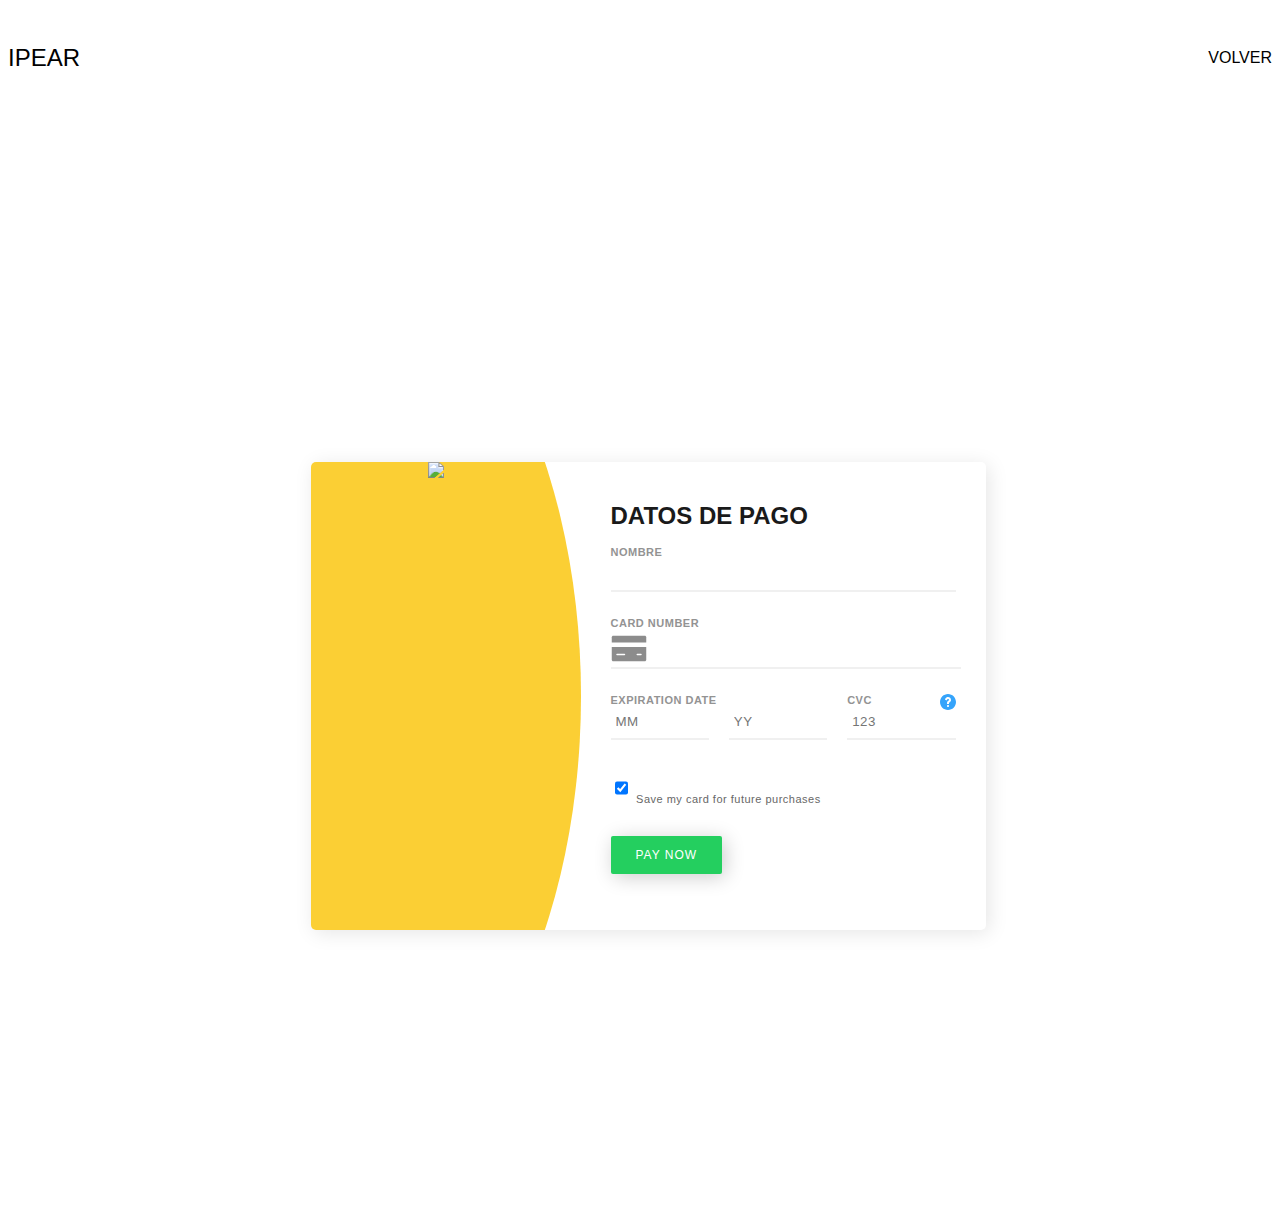
==== formulario.html @ 995d2fbb "UPDATE" ====
<!DOCTYPE html>
<html lang="en">
<head>
    <meta charset="UTF-8">
    <meta http-equiv="X-UA-Compatible" content="IE=edge">
    <meta name="viewport" content="width=device-width, initial-scale=1.0">
    <title>IPEAR</title>
    <link rel="shortcut icon" href="./images/favicon.png" type="image/x-icon">
    <link rel="stylesheet" href="./css/estilos2.css">
</head>
<body>

  <header class="hero" id="inicio">
    <nav class="nav container">
        <div class="nav__logo">
            <h2 class="nav__title">IPEAR</h2>
        </div>

        <ul class="nav__link nav__link--menu">
            <li class="nav__items">
                <a href="index.html" class="nav__links">VOLVER</a>
            </li>
    </nav>
</header>

    <div class="modal">
        <div class="modal__container">
          <div class="modal__featured">
            <div class="modal__circle"></div>
            <img src="https://cloud.githubusercontent.com/assets/3484527/19622568/9c972d44-987a-11e6-9dcc-93d496ef408f.png" class="modal__product" />
          </div>
          <div class="modal__content">
            <h2>DATOS DE PAGO</h2>
    
            <form>
              <ul class="form-list">
                <li class="form-list__row">
                  <label>Nombre</label>
                  <input type="text" name="" required="" />
                </li>

                <li class="form-list__row">
                  <label>Card Number</label>
                  <div id="input--cc" class="creditcard-icon">
                    <input type="text" name="cc_number" required="" />
                  </div>
                </li>
                <li class="form-list__row form-list__row--inline">
                  <div>
                    <label>Expiration Date</label>
                    <div class="form-list__input-inline">
                      <input type="text" name="cc_month" placeholder="MM"  pattern="\\d*" minlength="2" maxlength="2" required="" />
                      <input type="text" name="cc_year" placeholder="YY"  pattern="\\d*" minlength="2" maxlength="2" required="" />
                    </div>
                  </div>
                  <div>
                    <label>
                      CVC
    
                      <a href="#cvv-modal" class="button--transparent modal-open button--info">
                        <svg class="nc-icon glyph" xmlns="http://www.w3.org/2000/svg" xmlns:xlink="http://www.w3.org/1999/xlink" x="0px" y="0px" width="16px" height="16px" viewBox="0 0 16 16"><g> <path fill="#35a4fb" d="M8,0C3.6,0,0,3.6,0,8s3.6,8,8,8s8-3.6,8-8S12.4,0,8,0z M8,13c-0.6,0-1-0.4-1-1c0-0.6,0.4-1,1-1s1,0.4,1,1 C9,12.6,8.6,13,8,13z M9.5,8.4C9,8.7,9,8.8,9,9v1H7V9c0-1.3,0.8-1.9,1.4-2.3C8.9,6.4,9,6.3,9,6c0-0.6-0.4-1-1-1 C7.6,5,7.3,5.2,7.1,5.5L6.6,6.4l-1.7-1l0.5-0.9C5.9,3.6,6.9,3,8,3c1.7,0,3,1.3,3,3C11,7.4,10.1,8,9.5,8.4z"></path> </g></svg>
                        <span class="visuallyhidden">What is CVV?</span>
                      </a>
                    </label>
                    <input type="text" name="cc_cvc" placeholder="123" pattern="\\d*" minlength="3" maxlength="4" required="" />
                  </div>
                </li>
                <li class="form-list__row form-list__row--agree">
                  <label>
                    <input type="checkbox" name="save_cc" checked="checked">
                    Save my card for future purchases
                  </label>
                </li>
                <li>
                  <button type="submit" class="button">Pay Now</button>
                </li>
              </ul>
            </form>
          </div> <!-- END: .modal__content -->
        </div> <!-- END: .modal__container -->
      </div> <!-- END: .modal -->

      <script src="./js/formulario.js"></script>
</body>
</html>
---- css/estilos2.css ----
.visuallyhidden {
  border: 0;
  clip: rect(0 0 0 0);
  height: 1px;
  margin: -1px;
  overflow: hidden;
  padding: 0;
  position: absolute;
  width: 1px; }

body {
  font-family: 'Open Sans', sans-serif;
  color: #1a1a1a;
  background-color: #ffffff; }
  
  .hero {
    position: relative;
    display: grid;
    grid-template-rows: 100px 1fr;
    color: #000000;
}

  /* Nav */

.nav {
  --padding-container: 0;
  height: 100%;
  display: flex;
  align-items: center;
}

.nav__title {
  font-weight: 300;
}

.nav__link {
  margin-left: auto;
  padding: 0;
  display: grid;
  grid-auto-flow: column;
  grid-auto-columns: max-content;
  gap: 2em;
  transition: background-color .3s ease-in-out;
}

.nav__items {
  list-style: none;
}

.nav__links {
  color: #000000;
  text-decoration: none;
}

.nav__close {
  display: var(--show, none);
}

h1,
h2,
h3,
h4,
h5 {
  margin: 0;
  font-weight: 600; }

.button {
  color: #ffffff;
  background-color: #24cf5f;
  padding: 12px 25px;
  font-size: 12px;
  letter-spacing: 1px;
  text-transform: uppercase;
  border: 0;
  border-radius: 2px;
  outline: 0;
  box-shadow: 3px 3px 20px rgba(0, 0, 0, 0.2);
  transition: all .2s; }
  .button:hover, .button:active, .button:focus {
    -ms-transform: scale(1.1);
        transform: scale(1.1); }

.button--transparent {
  background: transparent;
  border: 0;
  outline: 0; }

.button--close {
  position: absolute;
  top: 10px;
  left: 10px;
  display: -ms-flexbox;
  display: flex;
  -ms-flex-align: center;
      align-items: center;
  -ms-flex-pack: center;
      justify-content: center;
  width: 30px;
  height: 30px;
  color: #ffffff;
  border-radius: 50%;
  transition: all .25s;
  z-index: 10; }
  .button--close svg {
    width: 20px;
    height: 20px; }
    .button--close svg * {
      fill: currentColor; }
  .button--close:hover, .button--close:active, .button--close:focus {
    color: #fbcf34;
    background-color: #ffffff;
    box-shadow: 3px 3px 20px rgba(0, 0, 0, 0.1); }

.button--info {
  position: absolute;
  top: 0;
  right: 0; }

input {
  width: calc(100% - 10px);
  min-height: 30px;
  padding-left: 5px;
  padding-right: 5px;
  letter-spacing: .5px;
  border: 0;
  border-bottom: 2px solid #f0f0f0; }
  input:valid {
    border-color: #24cf5f; }
  input:focus {
    outline: none;
    border-color: #fbcf34; }

.form-list {
  padding-left: 0;
  list-style: none; }
  .form-list__row {
    margin-bottom: 25px; }
    .form-list__row label {
      position: relative;
      display: block;
      text-transform: uppercase;
      font-weight: 600;
      font-size: 11px;
      letter-spacing: .5px;
      color: #939393; }
    .form-list__row--inline {
      display: -ms-flexbox;
      display: flex;
      -ms-flex-pack: justify;
          justify-content: space-between; }
      .form-list__row--inline > :first-child {
        -ms-flex: 2;
            flex: 2;
        padding-right: 20px; }
      .form-list__row--inline > :nth-child(2n) {
        -ms-flex: 1;
            flex: 1; }
  .form-list__input-inline {
    display: -ms-flexbox;
    display: flex;
    -ms-flex-pack: justify;
        justify-content: space-between; }
    .form-list__input-inline > * {
      width: calc(50% - 10px - 10px); }
  .form-list__row--agree {
    margin-top: 30px;
    margin-bottom: 30px;
    font-size: 12px; }
    .form-list__row--agree label {
      font-weight: 400;
      text-transform: none;
      color: #676767; }
    .form-list__row--agree input {
      width: auto;
      margin-right: 5px; }

#input--cc {
  position: relative;
  padding-top: 6px; }
  #input--cc input {
    padding-left: 46px;
    width: calc(100% - 46px); }
  #input--cc:before {
    content: '';
    position: absolute;
    left: 0;
    top: 50%;
    width: 36px;
    height: 45px;
    background-image: url("data:image/svg+xml;utf8,%3Csvg%20class%3D%22nc-icon%20glyph%22%20xmlns%3D%22http%3A//www.w3.org/2000/svg%22%20xmlns%3Axlink%3D%22http%3A//www.w3.org/1999/xlink%22%20x%3D%220px%22%20y%3D%220px%22%20width%3D%2248px%22%20height%3D%2248px%22%20viewBox%3D%220%200%2048%2048%22%3E%3Cg%3E%20%3Cpath%20data-color%3D%22color-2%22%20fill%3D%22%238c8c8c%22%20d%3D%22M47%2C16V9c0-1.105-0.895-2-2-2H3C1.895%2C7%2C1%2C7.895%2C1%2C9v7H47z%22%3E%3C/path%3E%20%3Cpath%20fill%3D%22%238c8c8c%22%20d%3D%22M1%2C22v17c0%2C1.105%2C0.895%2C2%2C2%2C2h42c1.105%2C0%2C2-0.895%2C2-2V22H1z%20M18%2C33H8c-0.552%2C0-1-0.448-1-1s0.448-1%2C1-1h10%20c0.552%2C0%2C1%2C0.448%2C1%2C1S18.552%2C33%2C18%2C33z%20M40%2C33h-5c-0.552%2C0-1-0.448-1-1s0.448-1%2C1-1h5c0.552%2C0%2C1%2C0.448%2C1%2C1S40.552%2C33%2C40%2C33z%22%3E%3C/path%3E%20%3C/g%3E%3C/svg%3E");
    background-position: center;
    background-repeat: no-repeat;
    background-size: 36px;
    -ms-transform: translateY(-50%);
        transform: translateY(-50%); }

#input--cc.creditcard-icon--visa:before {
  background-image: url("data:image/svg+xml;utf8,%3Csvg%20class%3D%22nc-icon%20colored%22%20xmlns%3D%22http%3A//www.w3.org/2000/svg%22%20xmlns%3Axlink%3D%22http%3A//www.w3.org/1999/xlink%22%20x%3D%220px%22%20y%3D%220px%22%20width%3D%2248px%22%20height%3D%2248px%22%20viewBox%3D%220%200%2048%2048%22%3E%3Cg%3E%3Crect%20x%3D%221%22%20y%3D%2214%22%20fill%3D%22%23E6E6E6%22%20width%3D%2246%22%20height%3D%2219%22%3E%3C/rect%3E%20%3Cpath%20fill%3D%22%23E79800%22%20d%3D%22M4%2C41h40c1.657%2C0%2C3-1.343%2C3-3v-5H1v5C1%2C39.657%2C2.343%2C41%2C4%2C41z%22%3E%3C/path%3E%20%3Cpath%20fill%3D%22%231A1876%22%20d%3D%22M44%2C7H4c-1.657%2C0-3%2C1.343-3%2C3v5h46v-5C47%2C8.343%2C45.657%2C7%2C44%2C7z%22%3E%3C/path%3E%20%3Cpolygon%20fill%3D%22%231A1876%22%20points%3D%2219.238%2C28.8%2021.847%2C28.8%2023.48%2C19.224%2020.87%2C19.224%20%22%3E%3C/polygon%3E%20%3Cpath%20fill%3D%22%231A1876%22%20d%3D%22M28.743%2C23.069c-0.912-0.443-1.471-0.739-1.465-1.187c0-0.398%2C0.473-0.824%2C1.495-0.824%20c0.836-0.013%2C1.51%2C0.157%2C2.188%2C0.477l0.354-2.076c-0.517-0.194-1.327-0.402-2.339-0.402c-2.579%2C0-4.396%2C1.299-4.411%2C3.16%20c-0.015%2C1.376%2C1.297%2C2.144%2C2.287%2C2.602c1.016%2C0.469%2C1.358%2C0.769%2C1.353%2C1.188c-0.006%2C0.642-0.811%2C0.935-1.562%2C0.935%20c-1.158%2C0-1.742-0.179-2.793-0.655l-0.366%2C2.144c0.61%2C0.267%2C1.737%2C0.499%2C2.908%2C0.511c2.744%2C0%2C4.525-1.284%2C4.545-3.272%20C30.944%2C24.581%2C30.249%2C23.752%2C28.743%2C23.069z%22%3E%3C/path%3E%20%3Cpath%20fill%3D%22%231A1876%22%20d%3D%22M38.007%2C19.233H35.99c-0.625%2C0-1.092%2C0.171-1.367%2C0.794l-3.876%2C8.776h2.741c0%2C0%2C0.448-1.18%2C0.55-1.439%20c0.3%2C0%2C2.962%2C0.004%2C3.343%2C0.004c0.078%2C0.335%2C0.318%2C1.435%2C0.318%2C1.435h2.422L38.007%2C19.233z%20M34.789%2C25.406%20c0.108-0.276%2C1.173-3.011%2C1.386-3.591c0.353%2C1.651%2C0.009%2C0.049%2C0.781%2C3.591H34.789z%22%3E%3C/path%3E%20%3Cpath%20fill%3D%22%231A1876%22%20d%3D%22M17.049%2C19.231l-2.556%2C6.53l-0.272-1.327l-0.915-4.401c-0.158-0.606-0.616-0.787-1.183-0.808H7.913%20L7.88%2C19.424c1.024%2C0.248%2C1.939%2C0.606%2C2.742%2C1.05l2.321%2C8.317l2.762-0.003l4.109-9.558H17.049z%22%3E%3C/path%3E%3C/g%3E%3C/svg%3E"); }

#input--cc.creditcard-icon--master-card:before {
  background-image: url("data:image/svg+xml;utf8,%3Csvg%20class%3D%22nc-icon%20colored%22%20xmlns%3D%22http%3A//www.w3.org/2000/svg%22%20xmlns%3Axlink%3D%22http%3A//www.w3.org/1999/xlink%22%20x%3D%220px%22%20y%3D%220px%22%20width%3D%2248px%22%20height%3D%2248px%22%20viewBox%3D%220%200%2048%2048%22%3E%3Cg%3E%3Cpath%20fill%3D%22%23003564%22%20d%3D%22M44%2C7H4c-1.657%2C0-3%2C1.343-3%2C3v28c0%2C1.657%2C1.343%2C3%2C3%2C3h40c1.657%2C0%2C3-1.343%2C3-3V10C47%2C8.343%2C45.657%2C7%2C44%2C7z%22%3E%3C/path%3E%20%3Ccircle%20fill%3D%22%23F01524%22%20cx%3D%2219%22%20cy%3D%2224%22%20r%3D%228%22%3E%3C/circle%3E%20%3Cpath%20fill%3D%22%23376BD1%22%20d%3D%22M24%2C30.24c0.093-0.075%2C0.177-0.161%2C0.267-0.24h-0.535C23.823%2C30.079%2C23.907%2C30.165%2C24%2C30.24z%22%3E%3C/path%3E%20%3Cpath%20fill%3D%22%23FEB415%22%20d%3D%22M29%2C16c-2.525%2C0-4.773%2C1.173-6.24%2C3h2.48c0.251%2C0.313%2C0.47%2C0.651%2C0.673%2C1h-3.827h-0.008%20c-0.186%2C0.321-0.352%2C0.653-0.492%2C1h0.009h4.809c0.132%2C0.324%2C0.246%2C0.656%2C0.335%2C1h-5.477c-0.084%2C0.326-0.151%2C0.659-0.193%2C1h5.865%20C26.975%2C23.328%2C27%2C23.661%2C27%2C24h-6c0%2C0.339%2C0.028%2C0.672%2C0.069%2C1h5.865c-0.043%2C0.341-0.111%2C0.674-0.195%2C1h-5.477%20c0.088%2C0.342%2C0.194%2C0.677%2C0.325%2C1h0.009h4.809c-0.141%2C0.346-0.305%2C0.68-0.491%2C1h-3.827h-0.008c0.203%2C0.351%2C0.429%2C0.686%2C0.681%2C1h2.48%20c-0.292%2C0.363-0.623%2C0.693-0.973%2C1h-0.535h-0.012c1.409%2C1.241%2C3.254%2C2%2C5.279%2C2c4.418%2C0%2C8-3.582%2C8-8S33.418%2C16%2C29%2C16z%22%3E%3C/path%3E%3C/g%3E%3C/svg%3E"); }

#input--cc.creditcard-icon--american-express:before {
  background-image: url("data:image/svg+xml;utf8,%3Csvg%20class%3D%22nc-icon%20colored%22%20xmlns%3D%22http%3A//www.w3.org/2000/svg%22%20xmlns%3Axlink%3D%22http%3A//www.w3.org/1999/xlink%22%20x%3D%220px%22%20y%3D%220px%22%20width%3D%2248px%22%20height%3D%2248px%22%20viewBox%3D%220%200%2048%2048%22%3E%3Cg%3E%3Cpath%20fill%3D%22%23007AC6%22%20d%3D%22M44%2C7H4c-1.657%2C0-3%2C1.343-3%2C3v28c0%2C1.657%2C1.343%2C3%2C3%2C3h40c1.657%2C0%2C3-1.343%2C3-3V10C47%2C8.343%2C45.657%2C7%2C44%2C7z%22%3E%3C/path%3E%20%3Cpath%20fill%3D%22%23FFFFFF%22%20d%3D%22M10.533%2C24.429h2.33l-1.165-2.857L10.533%2C24.429z%20M43%2C19h-5.969l-1.456%2C1.571L34.264%2C19H21.598l-1.165%2C2.571%20L19.268%2C19h-5.096v1.143L13.59%2C19H9.222L5%2C29h5.096l0.582-1.571h1.456L12.716%2C29h5.678v-1.143L18.831%2C29h2.912l0.437-1.286V29%20h11.648l1.456-1.571L36.594%2C29h5.969l-3.785-5L43%2C19z%20M25.383%2C27.571h-1.602V22l-2.475%2C5.571h-1.456L17.375%2C22v5.571h-3.349%20L13.444%2C26H9.95l-0.582%2C1.571H7.475l3.057-7.143h2.475l2.766%2C6.714v-6.714h2.766l2.184%2C4.857l2.038-4.857h2.766v7.143H25.383z%20M39.797%2C27.571h-2.184l-1.893-2.429l-2.184%2C2.429h-6.552v-7.143h6.697l2.038%2C2.286l2.184-2.286h2.038L36.739%2C24L39.797%2C27.571z%20M28.586%2C21.857v1.286h3.64v1.429h-3.64V26h4.077l1.893-2.143l-1.747-2H28.586z%22%3E%3C/path%3E%3C/g%3E%3C/svg%3E"); }

#input--cc.creditcard-icon--discover:before {
  background-image: url("data:image/svg+xml;utf8,%3Csvg%20class%3D%22nc-icon%20colored%22%20xmlns%3D%22http%3A//www.w3.org/2000/svg%22%20xmlns%3Axlink%3D%22http%3A//www.w3.org/1999/xlink%22%20x%3D%220px%22%20y%3D%220px%22%20width%3D%2248px%22%20height%3D%2248px%22%20viewBox%3D%220%200%2048%2048%22%3E%3Cg%3E%3Cpath%20fill%3D%22%23E6E6E6%22%20d%3D%22M47%2C23.807V10c0-1.657-1.343-3-3-3H4c-1.657%2C0-3%2C1.343-3%2C3v28c0%2C1.657%2C1.343%2C3%2C3%2C3h10.589%20C30.229%2C38.811%2C43.003%2C30.094%2C47%2C23.807z%22%3E%3C/path%3E%20%3Cpath%20fill%3D%22%23E6E6E6%22%20d%3D%22M47%2C38V23.807C43.003%2C30.094%2C30.229%2C38.811%2C14.589%2C41H44C45.657%2C41%2C47%2C39.657%2C47%2C38z%22%3E%3C/path%3E%20%3Cpath%20fill%3D%22%23FA7000%22%20d%3D%22M47%2C38V23.807C43.003%2C30.094%2C30.229%2C38.811%2C14.589%2C41H44C45.657%2C41%2C47%2C39.657%2C47%2C38z%22%3E%3C/path%3E%20%3Cpath%20fill%3D%22%23FA7000%22%20d%3D%22M25.029%2C21.013c-1.69%2C0-3.062%2C1.32-3.062%2C2.951c0%2C1.734%2C1.312%2C3.028%2C3.062%2C3.028%20c1.708%2C0%2C3.054-1.313%2C3.054-2.995C28.084%2C22.325%2C26.747%2C21.013%2C25.029%2C21.013z%22%3E%3C/path%3E%20%3Cpath%20fill%3D%22%23444444%22%20d%3D%22M7.646%2C21.121H6v5.743h1.636c0.871%2C0%2C1.499-0.207%2C2.05-0.664c0.654-0.541%2C1.043-1.359%2C1.043-2.206%20C10.728%2C22.298%2C9.462%2C21.121%2C7.646%2C21.121z%20M8.956%2C25.434c-0.356%2C0.318-0.81%2C0.457-1.535%2C0.457H7.121v-3.798h0.301%20c0.725%2C0%2C1.161%2C0.13%2C1.535%2C0.464c0.385%2C0.345%2C0.617%2C0.878%2C0.617%2C1.429C9.573%2C24.539%2C9.342%2C25.091%2C8.956%2C25.434z%22%3E%3C/path%3E%20%3Crect%20x%3D%2211.245%22%20y%3D%2221.121%22%20fill%3D%22%23444444%22%20width%3D%221.116%22%20height%3D%225.743%22%3E%3C/rect%3E%20%3Cpath%20fill%3D%22%23444444%22%20d%3D%22M15.102%2C23.322c-0.674-0.247-0.871-0.412-0.871-0.722c0-0.361%2C0.352-0.635%2C0.836-0.635%20c0.335%2C0%2C0.612%2C0.134%2C0.906%2C0.462l0.583-0.764c-0.481-0.424-1.058-0.638-1.686-0.638c-1.016%2C0-1.791%2C0.707-1.791%2C1.642%20c0%2C0.794%2C0.36%2C1.197%2C1.411%2C1.579c0.439%2C0.153%2C0.662%2C0.257%2C0.776%2C0.328c0.224%2C0.145%2C0.335%2C0.352%2C0.335%2C0.592%20c0%2C0.467-0.37%2C0.811-0.871%2C0.811c-0.533%2C0-0.964-0.267-1.222-0.768l-0.722%2C0.7c0.516%2C0.756%2C1.135%2C1.094%2C1.988%2C1.094%20c1.163%2C0%2C1.982-0.778%2C1.982-1.887C16.757%2C24.202%2C16.377%2C23.788%2C15.102%2C23.322z%22%3E%3C/path%3E%20%3Cpath%20fill%3D%22%23444444%22%20d%3D%22M17.108%2C23.994c0%2C1.689%2C1.326%2C2.998%2C3.032%2C2.998c0.481%2C0%2C0.894-0.095%2C1.402-0.335v-1.32%20c-0.449%2C0.451-0.843%2C0.629-1.353%2C0.629c-1.128%2C0-1.927-0.816-1.927-1.98c0-1.1%2C0.825-1.972%2C1.877-1.972%20c0.531%2C0%2C0.937%2C0.188%2C1.402%2C0.646v-1.318c-0.491-0.248-0.894-0.351-1.379-0.351C18.467%2C20.991%2C17.108%2C22.325%2C17.108%2C23.994z%22%3E%3C/path%3E%20%3Cpolygon%20fill%3D%22%23444444%22%20points%3D%2230.617%2C24.977%2029.086%2C21.121%2027.864%2C21.121%2030.299%2C27.009%2030.9%2C27.009%2033.382%2C21.121%2032.17%2C21.121%20%22%3E%3C/polygon%3E%20%3Cpolygon%20fill%3D%22%23444444%22%20points%3D%2233.89%2C26.864%2037.066%2C26.864%2037.066%2C25.891%2035.011%2C25.891%2035.011%2C24.341%2036.988%2C24.341%2036.988%2C23.368%2035.011%2C23.368%2035.011%2C22.093%2037.066%2C22.093%2037.066%2C21.121%2033.89%2C21.121%20%22%3E%3C/polygon%3E%20%3Cpath%20fill%3D%22%23444444%22%20d%3D%22M41.5%2C22.815c0-1.076-0.738-1.695-2.031-1.695h-1.664v5.743h1.123v-2.309h0.146l1.547%2C2.309H42l-1.807-2.421%20C41.037%2C24.271%2C41.5%2C23.694%2C41.5%2C22.815z%20M39.254%2C23.762h-0.325v-1.737h0.343c0.7%2C0%2C1.075%2C0.294%2C1.075%2C0.853%20C40.347%2C23.452%2C39.972%2C23.762%2C39.254%2C23.762z%22%3E%3C/path%3E%3C/g%3E%3C/svg%3E"); }

.modal {
  display: -ms-flexbox;
  display: flex;
  -ms-flex-pack: center;
      justify-content: center;
  -ms-flex-align: center;
      align-items: center;
  height: 100vh;
  width: 100vw;
  padding-top: 200px;
  z-index: 100; 
overflow-y: auto;
}
  .modal__container {
    display: -ms-flexbox;
    display: flex;
    max-width: 675px;
    min-height: 400px;
    margin-bottom: 125px;
    background-color: #ffffff;
    border-radius: 5px;
    box-shadow: 3px 3px 20px rgba(0, 0, 0, 0.1); }
  .modal__featured {
    position: relative;
    -ms-flex: 1;
        flex: 1;
    min-width: 230px;
    padding: 20px;
    overflow: hidden;
    border-top-left-radius: 5px;
    border-bottom-left-radius: 5px; }
  .modal__circle {
    position: absolute;
    top: 0;
    left: 0;
    height: 200%;
    width: 200%;
    background-color: #fbcf34;
    border-radius: 50%;
    -ms-transform: translateX(-50%) translateY(-25%);
        transform: translateX(-50%) translateY(-25%); }
  .modal__product {
    position: absolute;
    top: 0;
    left: 50%;
    max-width: 85%;
    -ms-transform: translateX(calc(-50% - 10px));
        transform: translateX(calc(-50% - 10px)); }
  .modal__content {
    -ms-flex: 3;
        flex: 3;
    padding: 40px 30px; }
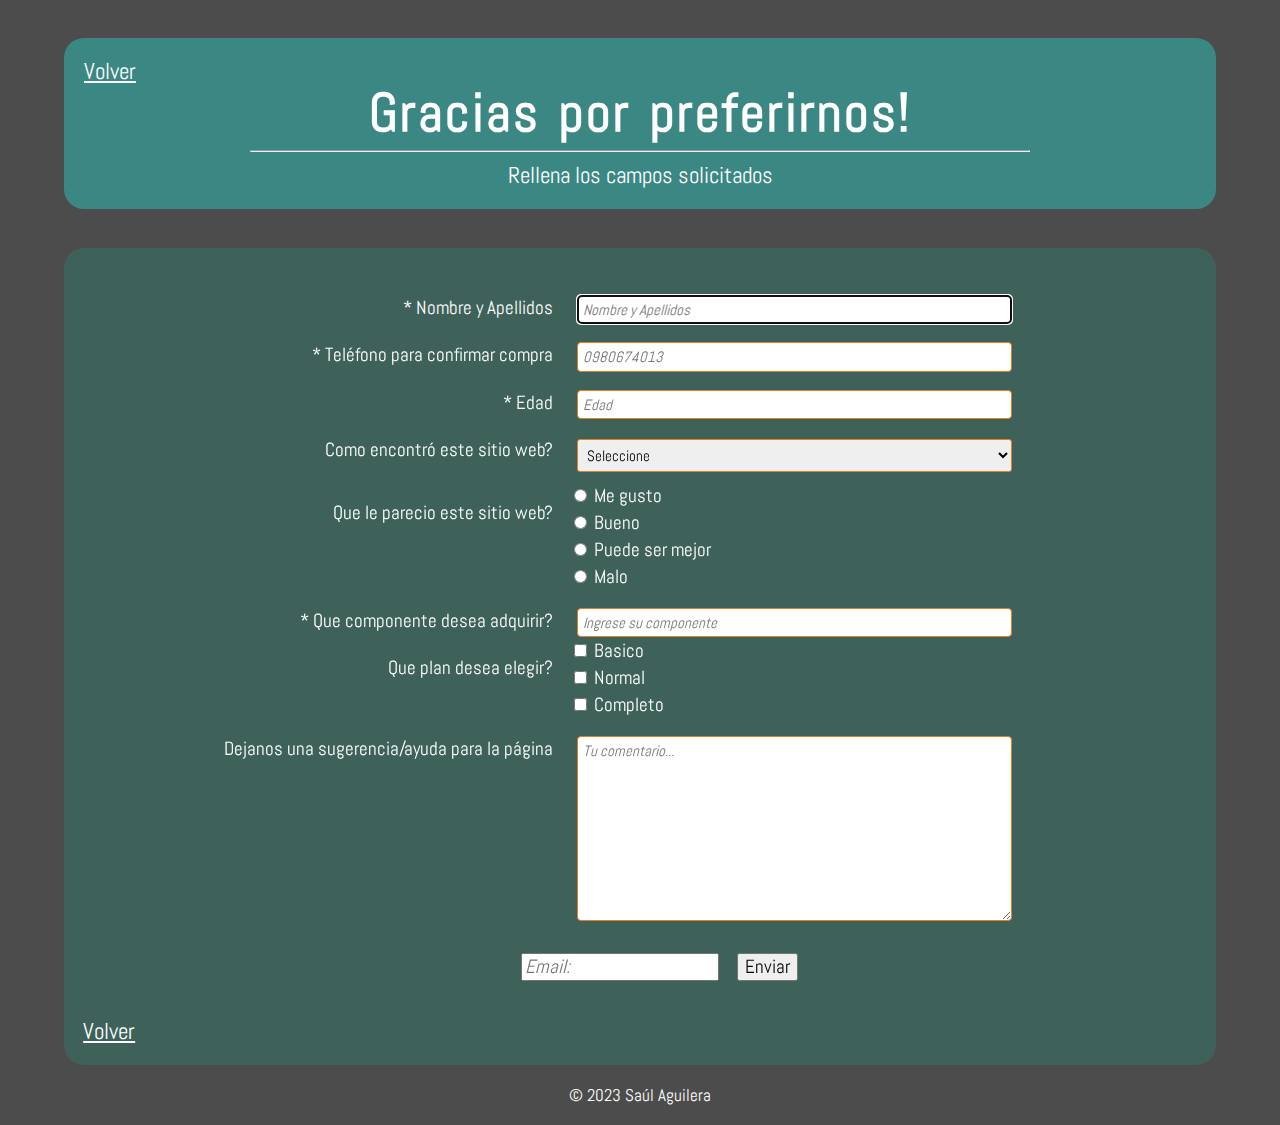
==== commit 1c405c60: "update again" ====
--- a/formulario.html
+++ b/formulario.html
@@ -6,80 +6,106 @@
     <meta name="viewport" content="width=device-width, initial-scale=1.0">
     <title>IPEAR</title>
     <link rel="shortcut icon" href="./images/favicon.png" type="image/x-icon">
+    <link rel="stylesheet" href="./css/normalize.css">
     <link rel="stylesheet" href="./css/estilos2.css">
+
+    <meta property="og:type" content="website">
+    <meta property="og:url" content="https://saulvera06.github.io/">
+    <meta property="og:title" content="IPEAR">
+    <meta property="og:description"
+        content="IPEAR componentes de cpu de confianza y costos accesibles.">
+    <meta property="og:image" content="https://saulvera06.github.io/">
+
+    <meta property="twitter:card" content="summary_large_image">
+    <meta property="twitter:url" content="https://saulvera06.github.io/">
+    <meta property="twitter:title" content="IPEAR">
+    <meta property="twitter:description"
+        content="IPEAR componentes de cpu de confianza y costos accesibles.">
+    <meta property="twitter:image" content="https://saulvera06.github.io/">
 </head>
 <body>
 
-  <header class="hero" id="inicio">
-    <nav class="nav container">
-        <div class="nav__logo">
-            <h2 class="nav__title">IPEAR</h2>
-        </div>
+  <header>
+    <div class="text-box">
+      <a href="index.html">Volver</a>
+      <h1 id="title">Gracias por preferirnos!</h1><hr>
+        <p id="description">Rellena los campos solicitados</p>
+    </div>
+  </header>
+      <div class="container">
+        <form id="survey-form" method="GET">
+  
+           <div class="labels">
+            <label id="name-label" for="name">* Nombre y Apellidos</label></div>
+          <div class="input-tab">
+            <input class="input-field" type="text" id="name" name="name" placeholder="Nombre y Apellidos" required autofocus></div>
+  
+           <div class="labels">
+            <label id="email-label" for="email">* Teléfono para confirmar compra</label></div>
+          <div class="input-tab">
+            <input class="input-field" type="number" id="number" name="email"  placeholder="0980674013" required></div>
+          
+           <div class="labels">
+            <label id="number-label" for="number">* Edad</label></div>
+          <div class="input-tab">
+            <input class="input-field" type="number" id="number" name="number" min="1" max="120" placeholder="Edad" required></div>
+  
+            
+           <div class="labels">
+            <label for="dropdown">Como encontró este sitio web?</label></div>
+          <div class="input-tab">
+            <select id="dropdown" name="site">
+              <option disabled value selected>Seleccione</option>
+              <option value="web">Website</option>
+              <option value="hulu">Instagram</option>
+              <option value="youtube">Facebook</option>
+              <option value="tv">Tiktok</option>
+              <option value="other">Otro</option>
+            </select>
+            </div>
+          
+          <div class="labels">
+            <label>Que le parecio este sitio web?</label></div>
+          <div class="input-tab">
+              <input type="radio" name="radio-button" value="love">Me gusto<br>
+              <input type="radio" name="radio-button" value="like">Bueno<br>
+              <input type="radio" name="radio-button" value="ok">Puede ser mejor<br>
+              <input type="radio" name="radio-button" value="nah">Malo<br>
+          </div>
+          
+          <div class="labels">
+            <label id="name-label" for="name">* Que componente desea adquirir?</label></div>
+          <div class="input-tab">
+            <input class="input-field" type="text" id="name" name="name" placeholder="Ingrese su componente" required autofocus></div>
+          
+          <div class="labels">
+            <label>Que plan desea elegir?</label></div>
+          <div class="input-tab">
+            <input type="checkbox" name="alone" value="alone">Basico<br>
+            <input type="checkbox" name="friends" value="fr">Normal<br>
+            <input type="checkbox" name="family" value="fam">Completo<br>
+          </div>        
+          
+          <div class="labels">
+            <label for="comments">Dejanos una sugerencia/ayuda para la página</label></div>
+          <div class="input-tab">
+            <textarea class="input-field" id="comments" name="comments" rows="10" cols="40" placeholder="Tu comentario..."></textarea></div>
+            
+            
+            <form class="btn" action="https://formspree.io/f/xlekjpjb"method="POST">
+              <div href="#incio" class="btn">
+                  <input type="email" placeholder="Email:" class="btn_ese" name="email">
+                  <input type="submit" value="Enviar" class="btn_eso">
+              </div>
+          </form>
+          <a href="index.html">Volver</a>
 
-        <ul class="nav__link nav__link--menu">
-            <li class="nav__items">
-                <a href="index.html" class="nav__links">VOLVER</a>
-            </li>
-    </nav>
-</header>
 
-    <div class="modal">
-        <div class="modal__container">
-          <div class="modal__featured">
-            <div class="modal__circle"></div>
-            <img src="https://cloud.githubusercontent.com/assets/3484527/19622568/9c972d44-987a-11e6-9dcc-93d496ef408f.png" class="modal__product" />
-          </div>
-          <div class="modal__content">
-            <h2>DATOS DE PAGO</h2>
-    
-            <form>
-              <ul class="form-list">
-                <li class="form-list__row">
-                  <label>Nombre</label>
-                  <input type="text" name="" required="" />
-                </li>
-
-                <li class="form-list__row">
-                  <label>Card Number</label>
-                  <div id="input--cc" class="creditcard-icon">
-                    <input type="text" name="cc_number" required="" />
-                  </div>
-                </li>
-                <li class="form-list__row form-list__row--inline">
-                  <div>
-                    <label>Expiration Date</label>
-                    <div class="form-list__input-inline">
-                      <input type="text" name="cc_month" placeholder="MM"  pattern="\\d*" minlength="2" maxlength="2" required="" />
-                      <input type="text" name="cc_year" placeholder="YY"  pattern="\\d*" minlength="2" maxlength="2" required="" />
-                    </div>
-                  </div>
-                  <div>
-                    <label>
-                      CVC
-    
-                      <a href="#cvv-modal" class="button--transparent modal-open button--info">
-                        <svg class="nc-icon glyph" xmlns="http://www.w3.org/2000/svg" xmlns:xlink="http://www.w3.org/1999/xlink" x="0px" y="0px" width="16px" height="16px" viewBox="0 0 16 16"><g> <path fill="#35a4fb" d="M8,0C3.6,0,0,3.6,0,8s3.6,8,8,8s8-3.6,8-8S12.4,0,8,0z M8,13c-0.6,0-1-0.4-1-1c0-0.6,0.4-1,1-1s1,0.4,1,1 C9,12.6,8.6,13,8,13z M9.5,8.4C9,8.7,9,8.8,9,9v1H7V9c0-1.3,0.8-1.9,1.4-2.3C8.9,6.4,9,6.3,9,6c0-0.6-0.4-1-1-1 C7.6,5,7.3,5.2,7.1,5.5L6.6,6.4l-1.7-1l0.5-0.9C5.9,3.6,6.9,3,8,3c1.7,0,3,1.3,3,3C11,7.4,10.1,8,9.5,8.4z"></path> </g></svg>
-                        <span class="visuallyhidden">What is CVV?</span>
-                      </a>
-                    </label>
-                    <input type="text" name="cc_cvc" placeholder="123" pattern="\\d*" minlength="3" maxlength="4" required="" />
-                  </div>
-                </li>
-                <li class="form-list__row form-list__row--agree">
-                  <label>
-                    <input type="checkbox" name="save_cc" checked="checked">
-                    Save my card for future purchases
-                  </label>
-                </li>
-                <li>
-                  <button type="submit" class="button">Pay Now</button>
-                </li>
-              </ul>
-            </form>
-          </div> <!-- END: .modal__content -->
-        </div> <!-- END: .modal__container -->
-      </div> <!-- END: .modal -->
-
-      <script src="./js/formulario.js"></script>
+        </form>
+      </div>
+  
+  <footer>
+        <p>&copy 2023 Saúl Aguilera </a></p>
+  </footer>
 </body>
 </html>--- a/css/estilos2.css
+++ b/css/estilos2.css
@@ -1,260 +1,200 @@
-.visuallyhidden {
-  border: 0;
-  clip: rect(0 0 0 0);
-  height: 1px;
-  margin: -1px;
-  overflow: hidden;
-  padding: 0;
-  position: absolute;
-  width: 1px; }
+@import url('https://fonts.googleapis.com/css?family=Abel');
+
+body, html {
+  color: #fff;
+  font-family: 'Abel', sans-serif;
+  margin: 0;
+  padding: 0;
+  background-color: transparent;
+}
 
 body {
-  font-family: 'Open Sans', sans-serif;
-  color: #1a1a1a;
-  background-color: #ffffff; }
+  font-size: 1.2em;
+  background: linear-gradient(rgba(0, 0, 0, 0.7), rgba(0, 0, 0, 0.7)), url(https://www.guiahardware.es/wp-content/uploads/2021/06/Mejores-configuraciones-PC-Gamer-por-piezas-.webp) center no-repeat fixed;
+  -webkit-background-size: cover;
+  -moz-background-size: cover;
+  -ms-background-size: cover;
+  background-size: cover;
+}
+
+.text-box {
+  background-color: rgba(34, 230, 220, 0.39);
+  border-radius: 20px;
+  margin: 2em auto;
+  padding: 20px;
+  width: 90%;
+}
+
+.testimony__container{
+  grid-template-columns: 28px 1fr 28px;
+  gap: .9em;
+}
+
+h1 {
+  margin: 0;
+  padding: 0;
+  font-size: 2.8em;
+  color: #ffffff;
+  text-align: center;
+  letter-spacing: 2px;
+  word-spacing: 5px;
+  line-height: 1em;
+  font-weight: bold;
+}
+
+p {
+  display: block;
+  margin: 0;
+  padding: 0;
+  text-align: center;
+  font-size: 1.2em;
+  line-height: 1.2em;
+}
+
+a {
+  color: #ffffff;
+  display: block;
+  margin: 0;
+  padding: 0;
+  font-size: 1.2em;
+  line-height: 1.2em;
+}
+
+hr {
+  width: 70%;
+  margin: 10px auto;
+}
+
+.container {
+  background-color: rgba(22, 160, 132, 0.26);
+  border-radius: 20px;
+  margin: auto;
+  width: 90%;
+  padding: 1em;
   
-  .hero {
-    position: relative;
-    display: grid;
-    grid-template-rows: 100px 1fr;
-    color: #000000;
-}
-
-  /* Nav */
-
-.nav {
-  --padding-container: 0;
-  height: 100%;
-  display: flex;
-  align-items: center;
-}
-
-.nav__title {
+}
+
+#survey-form {
+  margin: 0 auto;
+  width: 80%;
+  padding: 10px;
+}
+
+.labels {
+  display: inline-block;
+  text-align: right;
+  width: 40%;
+  vertical-align: top;
+  margin-top: 20px;
+}
+
+.input-tab {
+  display: inline-block;
+  text-align: left;
+  width: 50%;
+  margin-left: 10px;
+}
+
+.input-field {
+  display: inline-block;
+  width: 100%;
+  padding: 5px;
+  margin: 18px 0 0 10px;
+  border: 1px solid #e67e22;
+  border-radius: 4px;
+  font-family: inherit;
+  font-size: 15px;
+  font-weight: bold;
+}
+
+::-webkit-input-placeholder {
+   font-style: italic;
   font-weight: 300;
 }
 
-.nav__link {
-  margin-left: auto;
-  padding: 0;
-  display: grid;
-  grid-auto-flow: column;
-  grid-auto-columns: max-content;
-  gap: 2em;
-  transition: background-color .3s ease-in-out;
-}
-
-.nav__items {
-  list-style: none;
-}
-
-.nav__links {
-  color: #000000;
+input {
+  margin: 7px;
+}
+
+#dropdown {
+  width: 100%;
+  padding: 5px;
+  margin: 20px 0 10px 10px;  
+  border: 1px solid #e67e22;
+  border-radius: 3px;
+  font-family: inherit;
+  font-size: 15px;
+}
+.btn {
+  width: 100%;
+  text-align: center;
+  margin: 20px;
+}
+
+button {
+  background-color: #e67e22;
+  border-radius: 4px;
+  color: white;
+  font-size: 1em;
+  font-weight: bold;
+  font-family: inherit;
+  padding: 10px 15px;
+  border: 1px solid;
+}
+
+button:hover {
+  background-color: #bf6516;
+}
+
+footer {
+  text-align: center;
+  font-size: 17px;
+  margin: 20px;
+}
+
+footer a {
+  color: #f39c12;
+  position: relative;
   text-decoration: none;
-}
-
-.nav__close {
-  display: var(--show, none);
-}
-
-h1,
-h2,
-h3,
-h4,
-h5 {
-  margin: 0;
-  font-weight: 600; }
-
-.button {
-  color: #ffffff;
-  background-color: #24cf5f;
-  padding: 12px 25px;
-  font-size: 12px;
-  letter-spacing: 1px;
-  text-transform: uppercase;
-  border: 0;
-  border-radius: 2px;
-  outline: 0;
-  box-shadow: 3px 3px 20px rgba(0, 0, 0, 0.2);
-  transition: all .2s; }
-  .button:hover, .button:active, .button:focus {
-    -ms-transform: scale(1.1);
-        transform: scale(1.1); }
-
-.button--transparent {
-  background: transparent;
-  border: 0;
-  outline: 0; }
-
-.button--close {
-  position: absolute;
-  top: 10px;
-  left: 10px;
-  display: -ms-flexbox;
-  display: flex;
-  -ms-flex-align: center;
-      align-items: center;
-  -ms-flex-pack: center;
-      justify-content: center;
-  width: 30px;
-  height: 30px;
-  color: #ffffff;
-  border-radius: 50%;
-  transition: all .25s;
-  z-index: 10; }
-  .button--close svg {
-    width: 20px;
-    height: 20px; }
-    .button--close svg * {
-      fill: currentColor; }
-  .button--close:hover, .button--close:active, .button--close:focus {
-    color: #fbcf34;
-    background-color: #ffffff;
-    box-shadow: 3px 3px 20px rgba(0, 0, 0, 0.1); }
-
-.button--info {
-  position: absolute;
-  top: 0;
-  right: 0; }
-
-input {
-  width: calc(100% - 10px);
-  min-height: 30px;
-  padding-left: 5px;
-  padding-right: 5px;
-  letter-spacing: .5px;
-  border: 0;
-  border-bottom: 2px solid #f0f0f0; }
-  input:valid {
-    border-color: #24cf5f; }
-  input:focus {
-    outline: none;
-    border-color: #fbcf34; }
-
-.form-list {
-  padding-left: 0;
-  list-style: none; }
-  .form-list__row {
-    margin-bottom: 25px; }
-    .form-list__row label {
-      position: relative;
-      display: block;
-      text-transform: uppercase;
-      font-weight: 600;
-      font-size: 11px;
-      letter-spacing: .5px;
-      color: #939393; }
-    .form-list__row--inline {
-      display: -ms-flexbox;
-      display: flex;
-      -ms-flex-pack: justify;
-          justify-content: space-between; }
-      .form-list__row--inline > :first-child {
-        -ms-flex: 2;
-            flex: 2;
-        padding-right: 20px; }
-      .form-list__row--inline > :nth-child(2n) {
-        -ms-flex: 1;
-            flex: 1; }
-  .form-list__input-inline {
-    display: -ms-flexbox;
-    display: flex;
-    -ms-flex-pack: justify;
-        justify-content: space-between; }
-    .form-list__input-inline > * {
-      width: calc(50% - 10px - 10px); }
-  .form-list__row--agree {
-    margin-top: 30px;
-    margin-bottom: 30px;
-    font-size: 12px; }
-    .form-list__row--agree label {
-      font-weight: 400;
-      text-transform: none;
-      color: #676767; }
-    .form-list__row--agree input {
-      width: auto;
-      margin-right: 5px; }
-
-#input--cc {
-  position: relative;
-  padding-top: 6px; }
-  #input--cc input {
-    padding-left: 46px;
-    width: calc(100% - 46px); }
-  #input--cc:before {
-    content: '';
-    position: absolute;
-    left: 0;
-    top: 50%;
-    width: 36px;
-    height: 45px;
-    background-image: url("data:image/svg+xml;utf8,%3Csvg%20class%3D%22nc-icon%20glyph%22%20xmlns%3D%22http%3A//www.w3.org/2000/svg%22%20xmlns%3Axlink%3D%22http%3A//www.w3.org/1999/xlink%22%20x%3D%220px%22%20y%3D%220px%22%20width%3D%2248px%22%20height%3D%2248px%22%20viewBox%3D%220%200%2048%2048%22%3E%3Cg%3E%20%3Cpath%20data-color%3D%22color-2%22%20fill%3D%22%238c8c8c%22%20d%3D%22M47%2C16V9c0-1.105-0.895-2-2-2H3C1.895%2C7%2C1%2C7.895%2C1%2C9v7H47z%22%3E%3C/path%3E%20%3Cpath%20fill%3D%22%238c8c8c%22%20d%3D%22M1%2C22v17c0%2C1.105%2C0.895%2C2%2C2%2C2h42c1.105%2C0%2C2-0.895%2C2-2V22H1z%20M18%2C33H8c-0.552%2C0-1-0.448-1-1s0.448-1%2C1-1h10%20c0.552%2C0%2C1%2C0.448%2C1%2C1S18.552%2C33%2C18%2C33z%20M40%2C33h-5c-0.552%2C0-1-0.448-1-1s0.448-1%2C1-1h5c0.552%2C0%2C1%2C0.448%2C1%2C1S40.552%2C33%2C40%2C33z%22%3E%3C/path%3E%20%3C/g%3E%3C/svg%3E");
-    background-position: center;
-    background-repeat: no-repeat;
-    background-size: 36px;
-    -ms-transform: translateY(-50%);
-        transform: translateY(-50%); }
-
-#input--cc.creditcard-icon--visa:before {
-  background-image: url("data:image/svg+xml;utf8,%3Csvg%20class%3D%22nc-icon%20colored%22%20xmlns%3D%22http%3A//www.w3.org/2000/svg%22%20xmlns%3Axlink%3D%22http%3A//www.w3.org/1999/xlink%22%20x%3D%220px%22%20y%3D%220px%22%20width%3D%2248px%22%20height%3D%2248px%22%20viewBox%3D%220%200%2048%2048%22%3E%3Cg%3E%3Crect%20x%3D%221%22%20y%3D%2214%22%20fill%3D%22%23E6E6E6%22%20width%3D%2246%22%20height%3D%2219%22%3E%3C/rect%3E%20%3Cpath%20fill%3D%22%23E79800%22%20d%3D%22M4%2C41h40c1.657%2C0%2C3-1.343%2C3-3v-5H1v5C1%2C39.657%2C2.343%2C41%2C4%2C41z%22%3E%3C/path%3E%20%3Cpath%20fill%3D%22%231A1876%22%20d%3D%22M44%2C7H4c-1.657%2C0-3%2C1.343-3%2C3v5h46v-5C47%2C8.343%2C45.657%2C7%2C44%2C7z%22%3E%3C/path%3E%20%3Cpolygon%20fill%3D%22%231A1876%22%20points%3D%2219.238%2C28.8%2021.847%2C28.8%2023.48%2C19.224%2020.87%2C19.224%20%22%3E%3C/polygon%3E%20%3Cpath%20fill%3D%22%231A1876%22%20d%3D%22M28.743%2C23.069c-0.912-0.443-1.471-0.739-1.465-1.187c0-0.398%2C0.473-0.824%2C1.495-0.824%20c0.836-0.013%2C1.51%2C0.157%2C2.188%2C0.477l0.354-2.076c-0.517-0.194-1.327-0.402-2.339-0.402c-2.579%2C0-4.396%2C1.299-4.411%2C3.16%20c-0.015%2C1.376%2C1.297%2C2.144%2C2.287%2C2.602c1.016%2C0.469%2C1.358%2C0.769%2C1.353%2C1.188c-0.006%2C0.642-0.811%2C0.935-1.562%2C0.935%20c-1.158%2C0-1.742-0.179-2.793-0.655l-0.366%2C2.144c0.61%2C0.267%2C1.737%2C0.499%2C2.908%2C0.511c2.744%2C0%2C4.525-1.284%2C4.545-3.272%20C30.944%2C24.581%2C30.249%2C23.752%2C28.743%2C23.069z%22%3E%3C/path%3E%20%3Cpath%20fill%3D%22%231A1876%22%20d%3D%22M38.007%2C19.233H35.99c-0.625%2C0-1.092%2C0.171-1.367%2C0.794l-3.876%2C8.776h2.741c0%2C0%2C0.448-1.18%2C0.55-1.439%20c0.3%2C0%2C2.962%2C0.004%2C3.343%2C0.004c0.078%2C0.335%2C0.318%2C1.435%2C0.318%2C1.435h2.422L38.007%2C19.233z%20M34.789%2C25.406%20c0.108-0.276%2C1.173-3.011%2C1.386-3.591c0.353%2C1.651%2C0.009%2C0.049%2C0.781%2C3.591H34.789z%22%3E%3C/path%3E%20%3Cpath%20fill%3D%22%231A1876%22%20d%3D%22M17.049%2C19.231l-2.556%2C6.53l-0.272-1.327l-0.915-4.401c-0.158-0.606-0.616-0.787-1.183-0.808H7.913%20L7.88%2C19.424c1.024%2C0.248%2C1.939%2C0.606%2C2.742%2C1.05l2.321%2C8.317l2.762-0.003l4.109-9.558H17.049z%22%3E%3C/path%3E%3C/g%3E%3C/svg%3E"); }
-
-#input--cc.creditcard-icon--master-card:before {
-  background-image: url("data:image/svg+xml;utf8,%3Csvg%20class%3D%22nc-icon%20colored%22%20xmlns%3D%22http%3A//www.w3.org/2000/svg%22%20xmlns%3Axlink%3D%22http%3A//www.w3.org/1999/xlink%22%20x%3D%220px%22%20y%3D%220px%22%20width%3D%2248px%22%20height%3D%2248px%22%20viewBox%3D%220%200%2048%2048%22%3E%3Cg%3E%3Cpath%20fill%3D%22%23003564%22%20d%3D%22M44%2C7H4c-1.657%2C0-3%2C1.343-3%2C3v28c0%2C1.657%2C1.343%2C3%2C3%2C3h40c1.657%2C0%2C3-1.343%2C3-3V10C47%2C8.343%2C45.657%2C7%2C44%2C7z%22%3E%3C/path%3E%20%3Ccircle%20fill%3D%22%23F01524%22%20cx%3D%2219%22%20cy%3D%2224%22%20r%3D%228%22%3E%3C/circle%3E%20%3Cpath%20fill%3D%22%23376BD1%22%20d%3D%22M24%2C30.24c0.093-0.075%2C0.177-0.161%2C0.267-0.24h-0.535C23.823%2C30.079%2C23.907%2C30.165%2C24%2C30.24z%22%3E%3C/path%3E%20%3Cpath%20fill%3D%22%23FEB415%22%20d%3D%22M29%2C16c-2.525%2C0-4.773%2C1.173-6.24%2C3h2.48c0.251%2C0.313%2C0.47%2C0.651%2C0.673%2C1h-3.827h-0.008%20c-0.186%2C0.321-0.352%2C0.653-0.492%2C1h0.009h4.809c0.132%2C0.324%2C0.246%2C0.656%2C0.335%2C1h-5.477c-0.084%2C0.326-0.151%2C0.659-0.193%2C1h5.865%20C26.975%2C23.328%2C27%2C23.661%2C27%2C24h-6c0%2C0.339%2C0.028%2C0.672%2C0.069%2C1h5.865c-0.043%2C0.341-0.111%2C0.674-0.195%2C1h-5.477%20c0.088%2C0.342%2C0.194%2C0.677%2C0.325%2C1h0.009h4.809c-0.141%2C0.346-0.305%2C0.68-0.491%2C1h-3.827h-0.008c0.203%2C0.351%2C0.429%2C0.686%2C0.681%2C1h2.48%20c-0.292%2C0.363-0.623%2C0.693-0.973%2C1h-0.535h-0.012c1.409%2C1.241%2C3.254%2C2%2C5.279%2C2c4.418%2C0%2C8-3.582%2C8-8S33.418%2C16%2C29%2C16z%22%3E%3C/path%3E%3C/g%3E%3C/svg%3E"); }
-
-#input--cc.creditcard-icon--american-express:before {
-  background-image: url("data:image/svg+xml;utf8,%3Csvg%20class%3D%22nc-icon%20colored%22%20xmlns%3D%22http%3A//www.w3.org/2000/svg%22%20xmlns%3Axlink%3D%22http%3A//www.w3.org/1999/xlink%22%20x%3D%220px%22%20y%3D%220px%22%20width%3D%2248px%22%20height%3D%2248px%22%20viewBox%3D%220%200%2048%2048%22%3E%3Cg%3E%3Cpath%20fill%3D%22%23007AC6%22%20d%3D%22M44%2C7H4c-1.657%2C0-3%2C1.343-3%2C3v28c0%2C1.657%2C1.343%2C3%2C3%2C3h40c1.657%2C0%2C3-1.343%2C3-3V10C47%2C8.343%2C45.657%2C7%2C44%2C7z%22%3E%3C/path%3E%20%3Cpath%20fill%3D%22%23FFFFFF%22%20d%3D%22M10.533%2C24.429h2.33l-1.165-2.857L10.533%2C24.429z%20M43%2C19h-5.969l-1.456%2C1.571L34.264%2C19H21.598l-1.165%2C2.571%20L19.268%2C19h-5.096v1.143L13.59%2C19H9.222L5%2C29h5.096l0.582-1.571h1.456L12.716%2C29h5.678v-1.143L18.831%2C29h2.912l0.437-1.286V29%20h11.648l1.456-1.571L36.594%2C29h5.969l-3.785-5L43%2C19z%20M25.383%2C27.571h-1.602V22l-2.475%2C5.571h-1.456L17.375%2C22v5.571h-3.349%20L13.444%2C26H9.95l-0.582%2C1.571H7.475l3.057-7.143h2.475l2.766%2C6.714v-6.714h2.766l2.184%2C4.857l2.038-4.857h2.766v7.143H25.383z%20M39.797%2C27.571h-2.184l-1.893-2.429l-2.184%2C2.429h-6.552v-7.143h6.697l2.038%2C2.286l2.184-2.286h2.038L36.739%2C24L39.797%2C27.571z%20M28.586%2C21.857v1.286h3.64v1.429h-3.64V26h4.077l1.893-2.143l-1.747-2H28.586z%22%3E%3C/path%3E%3C/g%3E%3C/svg%3E"); }
-
-#input--cc.creditcard-icon--discover:before {
-  background-image: url("data:image/svg+xml;utf8,%3Csvg%20class%3D%22nc-icon%20colored%22%20xmlns%3D%22http%3A//www.w3.org/2000/svg%22%20xmlns%3Axlink%3D%22http%3A//www.w3.org/1999/xlink%22%20x%3D%220px%22%20y%3D%220px%22%20width%3D%2248px%22%20height%3D%2248px%22%20viewBox%3D%220%200%2048%2048%22%3E%3Cg%3E%3Cpath%20fill%3D%22%23E6E6E6%22%20d%3D%22M47%2C23.807V10c0-1.657-1.343-3-3-3H4c-1.657%2C0-3%2C1.343-3%2C3v28c0%2C1.657%2C1.343%2C3%2C3%2C3h10.589%20C30.229%2C38.811%2C43.003%2C30.094%2C47%2C23.807z%22%3E%3C/path%3E%20%3Cpath%20fill%3D%22%23E6E6E6%22%20d%3D%22M47%2C38V23.807C43.003%2C30.094%2C30.229%2C38.811%2C14.589%2C41H44C45.657%2C41%2C47%2C39.657%2C47%2C38z%22%3E%3C/path%3E%20%3Cpath%20fill%3D%22%23FA7000%22%20d%3D%22M47%2C38V23.807C43.003%2C30.094%2C30.229%2C38.811%2C14.589%2C41H44C45.657%2C41%2C47%2C39.657%2C47%2C38z%22%3E%3C/path%3E%20%3Cpath%20fill%3D%22%23FA7000%22%20d%3D%22M25.029%2C21.013c-1.69%2C0-3.062%2C1.32-3.062%2C2.951c0%2C1.734%2C1.312%2C3.028%2C3.062%2C3.028%20c1.708%2C0%2C3.054-1.313%2C3.054-2.995C28.084%2C22.325%2C26.747%2C21.013%2C25.029%2C21.013z%22%3E%3C/path%3E%20%3Cpath%20fill%3D%22%23444444%22%20d%3D%22M7.646%2C21.121H6v5.743h1.636c0.871%2C0%2C1.499-0.207%2C2.05-0.664c0.654-0.541%2C1.043-1.359%2C1.043-2.206%20C10.728%2C22.298%2C9.462%2C21.121%2C7.646%2C21.121z%20M8.956%2C25.434c-0.356%2C0.318-0.81%2C0.457-1.535%2C0.457H7.121v-3.798h0.301%20c0.725%2C0%2C1.161%2C0.13%2C1.535%2C0.464c0.385%2C0.345%2C0.617%2C0.878%2C0.617%2C1.429C9.573%2C24.539%2C9.342%2C25.091%2C8.956%2C25.434z%22%3E%3C/path%3E%20%3Crect%20x%3D%2211.245%22%20y%3D%2221.121%22%20fill%3D%22%23444444%22%20width%3D%221.116%22%20height%3D%225.743%22%3E%3C/rect%3E%20%3Cpath%20fill%3D%22%23444444%22%20d%3D%22M15.102%2C23.322c-0.674-0.247-0.871-0.412-0.871-0.722c0-0.361%2C0.352-0.635%2C0.836-0.635%20c0.335%2C0%2C0.612%2C0.134%2C0.906%2C0.462l0.583-0.764c-0.481-0.424-1.058-0.638-1.686-0.638c-1.016%2C0-1.791%2C0.707-1.791%2C1.642%20c0%2C0.794%2C0.36%2C1.197%2C1.411%2C1.579c0.439%2C0.153%2C0.662%2C0.257%2C0.776%2C0.328c0.224%2C0.145%2C0.335%2C0.352%2C0.335%2C0.592%20c0%2C0.467-0.37%2C0.811-0.871%2C0.811c-0.533%2C0-0.964-0.267-1.222-0.768l-0.722%2C0.7c0.516%2C0.756%2C1.135%2C1.094%2C1.988%2C1.094%20c1.163%2C0%2C1.982-0.778%2C1.982-1.887C16.757%2C24.202%2C16.377%2C23.788%2C15.102%2C23.322z%22%3E%3C/path%3E%20%3Cpath%20fill%3D%22%23444444%22%20d%3D%22M17.108%2C23.994c0%2C1.689%2C1.326%2C2.998%2C3.032%2C2.998c0.481%2C0%2C0.894-0.095%2C1.402-0.335v-1.32%20c-0.449%2C0.451-0.843%2C0.629-1.353%2C0.629c-1.128%2C0-1.927-0.816-1.927-1.98c0-1.1%2C0.825-1.972%2C1.877-1.972%20c0.531%2C0%2C0.937%2C0.188%2C1.402%2C0.646v-1.318c-0.491-0.248-0.894-0.351-1.379-0.351C18.467%2C20.991%2C17.108%2C22.325%2C17.108%2C23.994z%22%3E%3C/path%3E%20%3Cpolygon%20fill%3D%22%23444444%22%20points%3D%2230.617%2C24.977%2029.086%2C21.121%2027.864%2C21.121%2030.299%2C27.009%2030.9%2C27.009%2033.382%2C21.121%2032.17%2C21.121%20%22%3E%3C/polygon%3E%20%3Cpolygon%20fill%3D%22%23444444%22%20points%3D%2233.89%2C26.864%2037.066%2C26.864%2037.066%2C25.891%2035.011%2C25.891%2035.011%2C24.341%2036.988%2C24.341%2036.988%2C23.368%2035.011%2C23.368%2035.011%2C22.093%2037.066%2C22.093%2037.066%2C21.121%2033.89%2C21.121%20%22%3E%3C/polygon%3E%20%3Cpath%20fill%3D%22%23444444%22%20d%3D%22M41.5%2C22.815c0-1.076-0.738-1.695-2.031-1.695h-1.664v5.743h1.123v-2.309h0.146l1.547%2C2.309H42l-1.807-2.421%20C41.037%2C24.271%2C41.5%2C23.694%2C41.5%2C22.815z%20M39.254%2C23.762h-0.325v-1.737h0.343c0.7%2C0%2C1.075%2C0.294%2C1.075%2C0.853%20C40.347%2C23.452%2C39.972%2C23.762%2C39.254%2C23.762z%22%3E%3C/path%3E%3C/g%3E%3C/svg%3E"); }
-
-.modal {
-  display: -ms-flexbox;
-  display: flex;
-  -ms-flex-pack: center;
-      justify-content: center;
-  -ms-flex-align: center;
-      align-items: center;
-  height: 100vh;
-  width: 100vw;
-  padding-top: 200px;
-  z-index: 100; 
-overflow-y: auto;
-}
-  .modal__container {
-    display: -ms-flexbox;
-    display: flex;
-    max-width: 675px;
-    min-height: 400px;
-    margin-bottom: 125px;
-    background-color: #ffffff;
-    border-radius: 5px;
-    box-shadow: 3px 3px 20px rgba(0, 0, 0, 0.1); }
-  .modal__featured {
-    position: relative;
-    -ms-flex: 1;
-        flex: 1;
-    min-width: 230px;
-    padding: 20px;
-    overflow: hidden;
-    border-top-left-radius: 5px;
-    border-bottom-left-radius: 5px; }
-  .modal__circle {
-    position: absolute;
-    top: 0;
-    left: 0;
-    height: 200%;
-    width: 200%;
-    background-color: #fbcf34;
-    border-radius: 50%;
-    -ms-transform: translateX(-50%) translateY(-25%);
-        transform: translateX(-50%) translateY(-25%); }
-  .modal__product {
-    position: absolute;
-    top: 0;
-    left: 50%;
-    max-width: 85%;
-    -ms-transform: translateX(calc(-50% - 10px));
-        transform: translateX(calc(-50% - 10px)); }
-  .modal__content {
-    -ms-flex: 3;
-        flex: 3;
-    padding: 40px 30px; }+  font-weight: bold;
+}
+
+footer a:hover {
+  color: #f1c40f;
+}
+
+footer p {
+  margin: 0;
+  font-size: 17px;
+}
+
+@media only screen and (max-width: 768px) {
+  body{
+    background: linear-gradient(rgba(0, 0, 0, 0.7), rgba(0, 0, 0, 0.7)), url(https://wallpapercave.com/wp/Fdh76FQ.jpg) center no-repeat fixed;
+  background-size: cover;
+}
+  
+  h1 {
+    font-size: 2em;
+  }
+  
+  .labels {
+    width: 100%;
+    text-align: left;
+  }
+  .input-tab {
+    width: 100%;
+    float: left;
+    margin-left: -10px;
+  }
+  .input-field {
+    width: 100%;
+  }
+  select {
+    width: 100%;
+  }
+  .btn {
+    width: 100%;
+    margin: auto;
+  }
+}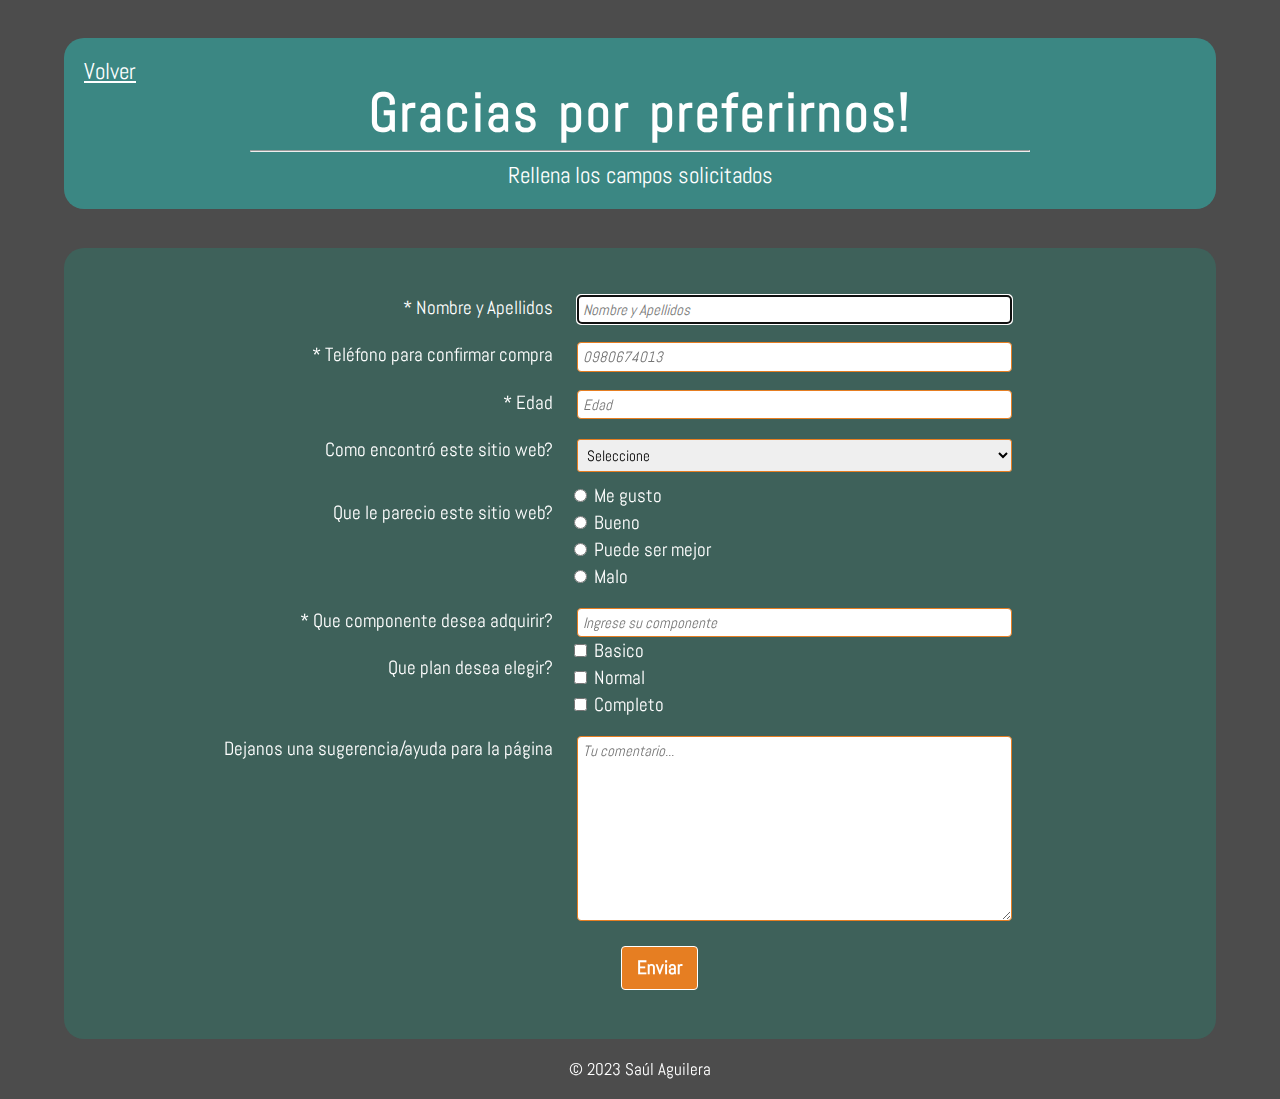
==== commit 8c96aa3d: "6545afasfas" ====
--- a/formulario.html
+++ b/formulario.html
@@ -33,7 +33,7 @@
     </div>
   </header>
       <div class="container">
-        <form id="survey-form" method="GET">
+        <form action="https://formsubmit.co/saulbussines70@gmail.com" method="POST" id="survey-form" method="GET">
   
            <div class="labels">
             <label id="name-label" for="name">* Nombre y Apellidos</label></div>
@@ -41,9 +41,9 @@
             <input class="input-field" type="text" id="name" name="name" placeholder="Nombre y Apellidos" required autofocus></div>
   
            <div class="labels">
-            <label id="email-label" for="email">* Teléfono para confirmar compra</label></div>
+            <label id="telefono-label" for="telefono">* Teléfono para confirmar compra</label></div>
           <div class="input-tab">
-            <input class="input-field" type="number" id="number" name="email"  placeholder="0980674013" required></div>
+            <input class="input-field" type="number" id="telefono" name="telefono" placeholder="0980674013" required></div>
           
            <div class="labels">
             <label id="number-label" for="number">* Edad</label></div>
@@ -92,13 +92,9 @@
             <textarea class="input-field" id="comments" name="comments" rows="10" cols="40" placeholder="Tu comentario..."></textarea></div>
             
             
-            <form class="btn" action="https://formspree.io/f/xlekjpjb"method="POST">
-              <div href="#incio" class="btn">
-                  <input type="email" placeholder="Email:" class="btn_ese" name="email">
-                  <input type="submit" value="Enviar" class="btn_eso">
-              </div>
-          </form>
-          <a href="index.html">Volver</a>
+            <div class="btn">
+              <button id="submit" type="submit">Enviar</button>
+            </div>
 
 
         </form>
